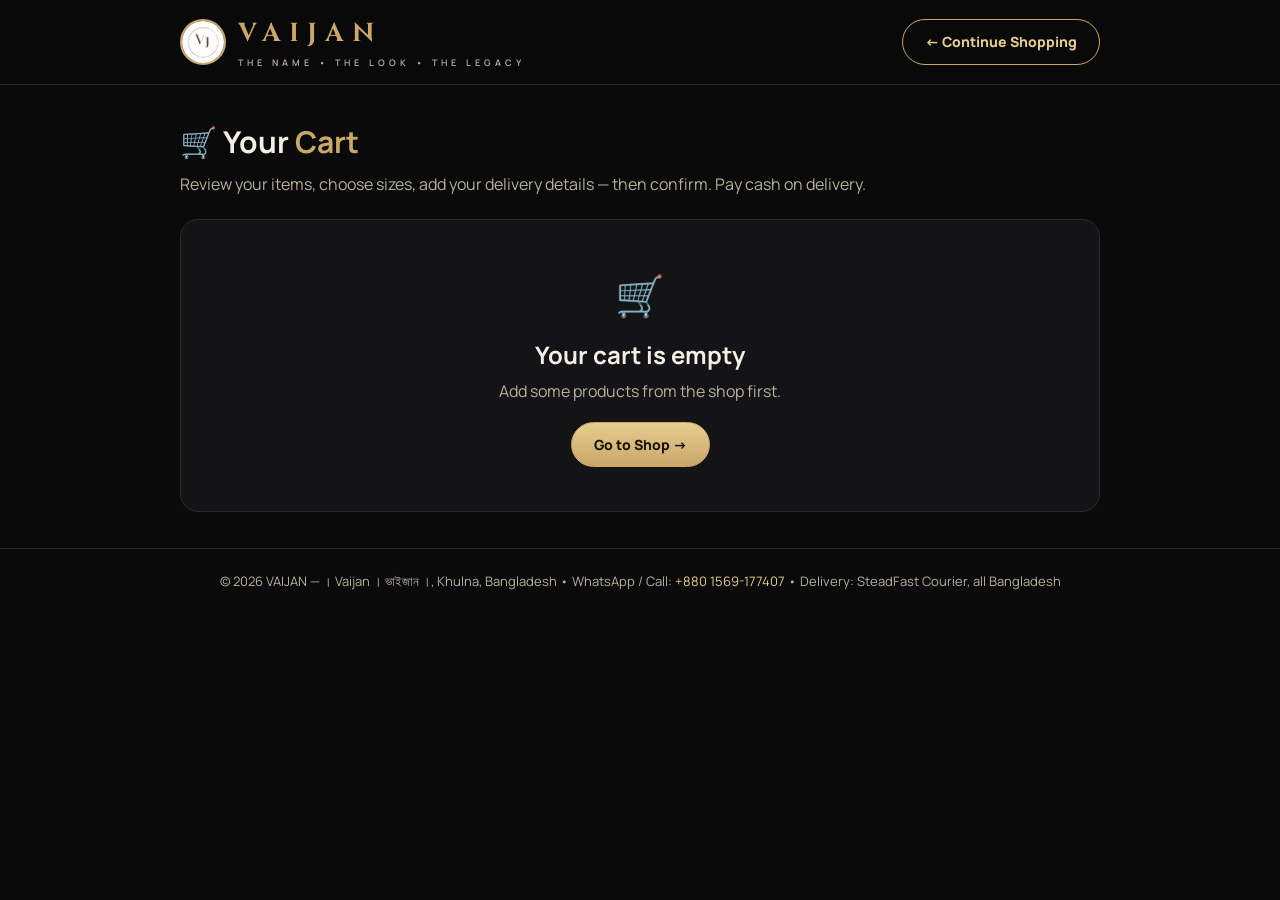
==== cart.html @ 361f8aa1 "Separate cart page + receipt copy to database" ====
<!DOCTYPE html>
<html lang="en">
<head>
<meta charset="UTF-8">
<meta name="viewport" content="width=device-width, initial-scale=1.0">
<title>Your Cart — VAIJAN | ভাইজান</title>
<link rel="icon" type="image/jpeg" href="images/logo.jpg">
<link rel="preconnect" href="https://fonts.googleapis.com">
<link href="https://fonts.googleapis.com/css2?family=Cinzel:wght@500;700&family=Manrope:wght@400;600;700;800&display=swap" rel="stylesheet">
<style>
  :root{
    --bg:#0a0a0b; --panel:#141416; --panel2:#1a1a1d; --gold:#c9a86a; --gold2:#e6cd8f;
    --text:#f4efe6; --muted:#b7b0a0; --line:#2a2a2e;
  }
  *{margin:0;padding:0;box-sizing:border-box}
  body{background:var(--bg);color:var(--text);font-family:'Manrope',system-ui,sans-serif;line-height:1.55}
  a{color:inherit;text-decoration:none}
  img{display:block;max-width:100%}
  .wrap{max-width:960px;margin:0 auto;padding:0 20px}
  header{position:sticky;top:0;z-index:50;background:rgba(10,10,11,.92);backdrop-filter:blur(8px);border-bottom:1px solid var(--line)}
  .nav{display:flex;align-items:center;justify-content:space-between;padding:14px 0;gap:16px}
  .brand{display:flex;align-items:center;gap:12px}
  .brand img{width:46px;height:46px;border-radius:50%;border:2px solid var(--gold);object-fit:cover;background:#fff}
  .logo{font-family:'Cinzel',serif;font-size:26px;font-weight:700;letter-spacing:8px;color:var(--gold)}
  .logo small{display:block;font-family:'Manrope',sans-serif;font-size:9px;letter-spacing:4px;color:var(--muted);font-weight:600;margin-top:2px}
  .btn{display:inline-block;padding:11px 22px;border-radius:999px;font-weight:800;font-size:14px;border:1px solid var(--gold);transition:.2s;background:transparent;color:var(--gold2);cursor:pointer;font-family:inherit}
  .btn-gold{background:linear-gradient(180deg,var(--gold2),var(--gold));color:#171204}
  .btn:hover{transform:translateY(-1px)}
  h1{font-size:30px;margin:34px 0 6px}
  h1 .gold{color:var(--gold)}
  .sub{color:var(--muted);margin-bottom:22px}
  .panel{background:var(--panel);border:1px solid var(--line);border-radius:18px;padding:22px;margin-bottom:22px}
  .crow{display:flex;align-items:center;gap:14px;flex-wrap:wrap;padding:14px 0;border-top:1px solid var(--line)}
  .crow:first-child{border-top:none;padding-top:2px}
  .crow .thumb{width:74px;height:74px;border-radius:12px;object-fit:cover;border:1px solid var(--line)}
  .crow .cinfo{flex:1 1 190px}
  .crow .cinfo b{display:block;font-size:15px}
  .crow .cinfo span{font-size:12.5px;color:var(--muted)}
  .crow select{background:var(--panel2);color:var(--text);border:1px solid #333;border-radius:8px;padding:6px 8px;font-family:inherit}
  .crow .cqty{display:flex;align-items:center;gap:9px}
  .crow .cqty button,.crow .crm{background:var(--panel2);color:var(--gold2);border:1px solid #3a3a3f;border-radius:8px;width:30px;height:30px;cursor:pointer;font-size:16px;line-height:1}
  .crow .cline{font-weight:800;min-width:70px;text-align:right}
  label{display:block;font-size:13px;font-weight:700;color:var(--muted);margin:0 0 6px}
  input,textarea,select.fsel{width:100%;background:var(--panel2);color:var(--text);border:1px solid #333;border-radius:10px;padding:11px 12px;font-family:inherit;font-size:15px}
  .fgrid{display:grid;grid-template-columns:1fr 1fr;gap:16px}
  .fgrid .full{grid-column:1/-1}
  @media(max-width:640px){.fgrid{grid-template-columns:1fr}}
  .trow{display:flex;justify-content:space-between;padding:7px 0;font-size:15px}
  .trow.grand{border-top:1px solid var(--line);margin-top:8px;padding-top:12px;font-size:18px;font-weight:800;color:var(--gold2)}
  .err{display:none;background:#2b1215;border:1px solid #7a2430;color:#f3b7be;border-radius:10px;padding:10px 14px;font-size:14px;margin-top:14px}
  .note{background:var(--panel2);border:1px solid var(--line);border-radius:12px;padding:12px 16px;font-size:13.5px;color:var(--muted);margin-bottom:22px}
  .empty{text-align:center;padding:44px 10px}
  .done{display:none;text-align:center}
  .done .tick{font-size:44px}
  .done img{margin:18px auto;border-radius:12px;max-width:min(440px,100%)}
  footer{border-top:1px solid var(--line);margin-top:36px;padding:22px 0 30px;color:var(--muted);font-size:13px;text-align:center}
</style>
</head>
<body>

<header>
  <div class="wrap">
    <div class="nav">
      <a class="brand" href="index.html">
        <img src="images/logo.jpg" alt="Vaijan logo">
        <span class="logo">VAIJAN<small>THE NAME • THE LOOK • THE LEGACY</small></span>
      </a>
      <a class="btn" href="index.html">← Continue Shopping</a>
    </div>
  </div>
</header>

<main class="wrap">
  <h1>🛒 Your <span class="gold">Cart</span></h1>
  <p class="sub">Review your items, choose sizes, add your delivery details — then confirm. Pay cash on delivery.</p>

  <div id="cartMain">
    <div class="panel">
      <div id="cartRows"></div>
      <div style="margin-top:14px;display:flex;gap:12px;flex-wrap:wrap">
        <button class="btn" id="clearBtn" type="button">Clear Cart</button>
        <a class="btn" href="index.html">+ Add More Products</a>
      </div>
    </div>

    <div class="panel">
      <div class="fgrid">
        <div>
          <label for="fArea">Delivery Area</label>
          <select id="fArea" class="fsel">
            <option value="khulna">Inside Khulna</option>
            <option value="dhaka">Dhaka City</option>
            <option value="other">Other District</option>
          </select>
        </div>
        <div>
          <label for="fName">Your Name *</label>
          <input id="fName" type="text" placeholder="e.g. Md. Rahim Uddin" autocomplete="name">
        </div>
        <div>
          <label for="fPhone">Mobile Number (WhatsApp) *</label>
          <input id="fPhone" type="tel" placeholder="01XXXXXXXXX" autocomplete="tel">
        </div>
        <div class="full">
          <label for="fAddr">Full Delivery Address *</label>
          <textarea id="fAddr" rows="2" placeholder="House / Road / Area / Thana / District"></textarea>
        </div>
        <div class="full">
          <label for="fNote">Note (optional)</label>
          <input id="fNote" type="text" placeholder="Anything we should know?">
        </div>
      </div>
      <div style="margin-top:18px">
        <div class="trow"><span>Product total</span><span id="tProduct">৳0</span></div>
        <div class="trow"><span>Delivery charge (SteadFast)</span><span id="tDelivery">—</span></div>
        <div class="trow grand"><span>Total — Cash on Delivery</span><span id="tGrand">৳0</span></div>
      </div>
      <div class="err" id="fErr"></div>
      <div style="margin-top:18px">
        <button class="btn btn-gold" id="fSubmit" type="button" style="font-size:16px;padding:14px 30px">✓ Confirm Order</button>
      </div>
    </div>

    <div class="note"><b style="color:var(--gold2)">Please note:</b> Check the product at the time of delivery in front of the delivery person. After you have checked and received it, returns or exchanges cannot be accepted — so please confirm your sizes carefully. Delivery: Bundle orders and any 2 acid wash tees get <b>FREE delivery</b>; otherwise Khulna ৳60 • Dhaka ৳115 • other districts ৳135 (+৳20 per extra item).</div>
  </div>

  <div class="panel empty" id="cartEmpty" style="display:none">
    <div style="font-size:40px">🛒</div>
    <h2 style="margin:10px 0 6px">Your cart is empty</h2>
    <p style="color:var(--muted);margin-bottom:18px">Add some products from the shop first.</p>
    <a class="btn btn-gold" href="index.html">Go to Shop →</a>
  </div>

  <div class="panel done" id="orderDone">
    <div class="tick">✅</div>
    <h2>Order Received!</h2>
    <p id="doneText" style="color:var(--muted)">Thank you! We will call to confirm your order shortly.</p>
    <img id="receiptImg" alt="Your Vaijan order receipt">
    <div>
      <a class="btn btn-gold" id="receiptDl" download="Vaijan_Receipt.png" href="#">📥 Save Receipt to Gallery</a>
      <a class="btn" href="index.html" style="margin-left:10px">Continue Shopping</a>
    </div>
    <p style="margin-top:12px;font-size:13px;color:var(--muted)">Tip: you can also long-press the receipt image to save it to your gallery.</p>
  </div>
</main>

<footer>
  <div class="wrap">© 2026 VAIJAN — । Vaijan । ভাইজান ।, Khulna, Bangladesh • WhatsApp / Call: <a href="https://wa.me/8801569177407" style="color:var(--gold2)">+880 1569-177407</a> • Delivery: SteadFast Courier, all Bangladesh</div>
</footer>

<script>
/* ==== Vaijan cart page — full cart + checkout; orders go to the same Google Sheet database ==== */
const ORDER_LOG_URL = 'https://script.google.com/macros/s/AKfycbzIH-h0Y_36mRN-ehYNSSN1IVvCawk4HRx8_L2unYIQTRc6N2V_AlXbqm4UAfjuY2GUUg/exec';
const logoImg = new Image(); logoImg.src = 'images/logo.jpg';
const PRICES = { A:750, B:750, BUNDLE:1300, AW1:450, AW2:450, AW3:450, AW4:450, AW5:450, AW7:450 };
const PNAMES = { A:'Design A — Kalima Calligraphy Hoodie', B:'Design B — Only Trust Allah Hoodie', BUNDLE:'Winter Bundle — Design A + Design B',
  AW1:'Acid Wash Tee — One Piece / Jolly Roger', AW2:'Acid Wash Tee — LIVE YOUR LIFE Forest', AW3:'Acid Wash Tee — Kakashi',
  AW4:'Acid Wash Tee — Spider-Man', AW5:'Acid Wash Tee — Zulfiqar Sword',
  AW7:'Acid Wash Tee — ALPHA INSTINCT Tiger' };
const PIMG = { A:'images/hoodie-a.jpg', B:'images/hoodie-b.jpg', BUNDLE:'images/winter-poster.png',
  AW1:'images/acid-1.jpg', AW2:'images/acid-2.jpg', AW3:'images/acid-3.jpg', AW4:'images/acid-4.jpg', AW5:'images/acid-5.jpg', AW7:'images/acid-7.jpg' };
const AREAS  = { khulna:'Inside Khulna', dhaka:'Dhaka City', other:'Other District' };
const $ = id => document.getElementById(id);
function fmt(n){ return '৳' + n.toLocaleString('en-IN'); }

let cart = [];
try { cart = JSON.parse(localStorage.getItem('vaijan_cart') || '[]'); } catch(e){ cart = []; }
cart = cart.filter(it => PRICES[it.p]);
function saveCart(){ try { localStorage.setItem('vaijan_cart', JSON.stringify(cart)); } catch(e){} }
function sizeOpts(sel){ return ['M','L','XL','XXL'].map(s => '<option' + (s === sel ? ' selected' : '') + '>' + s + '</option>').join(''); }
function totals(){
  let ptotal = 0, totalQty = 0, awQty = 0, hasBundle = false;
  cart.forEach(it => { ptotal += PRICES[it.p] * it.qty; totalQty += it.qty; if(it.p.indexOf('AW') === 0) awQty += it.qty; if(it.p === 'BUNDLE') hasBundle = true; });
  return { ptotal, totalQty, awQty, hasBundle };
}
function delivery(area){
  const t = totals();
  if(t.hasBundle || t.awQty >= 2) return 0; /* bundle orders + any 2 acid wash tees: FREE delivery */
  const base = area === 'khulna' ? 60 : area === 'dhaka' ? 115 : 135;
  return base + 20 * (t.totalQty - 1);
}
function render(){
  const empty = !cart.length;
  $('cartMain').style.display = empty ? 'none' : '';
  $('cartEmpty').style.display = empty ? 'block' : 'none';
  if(empty) return;
  $('cartRows').innerHTML = cart.map((it, i) => {
    const sizeCtl = it.p === 'BUNDLE'
      ? '<label style="font-size:12px;color:var(--muted)">Size A <select data-ci="' + i + '" data-cf="s1">' + sizeOpts(it.s1) + '</select></label> <label style="font-size:12px;color:var(--muted)">Size B <select data-ci="' + i + '" data-cf="s2">' + sizeOpts(it.s2) + '</select></label>'
      : '<label style="font-size:12px;color:var(--muted)">Size <select data-ci="' + i + '" data-cf="s1">' + sizeOpts(it.s1) + '</select></label>';
    return '<div class="crow"><img class="thumb" src="' + PIMG[it.p] + '" alt="">'
      + '<div class="cinfo"><b>' + PNAMES[it.p] + '</b><span>' + fmt(PRICES[it.p]) + ' each</span></div>'
      + '<div>' + sizeCtl + '</div>'
      + '<div class="cqty"><button type="button" data-ci="' + i + '" data-cq="-1">−</button><span>' + it.qty + '</span><button type="button" data-ci="' + i + '" data-cq="1">+</button></div>'
      + '<div class="cline">' + fmt(PRICES[it.p] * it.qty) + '</div>'
      + '<button type="button" class="crm" data-ci="' + i + '" data-crm="1" title="Remove">✕</button></div>';
  }).join('');
  $('cartRows').querySelectorAll('select[data-ci]').forEach(sel => sel.addEventListener('change', () => { cart[+sel.dataset.ci][sel.dataset.cf] = sel.value; saveCart(); }));
  $('cartRows').querySelectorAll('button[data-cq]').forEach(b => b.addEventListener('click', () => { const it = cart[+b.dataset.ci]; it.qty = Math.min(5, Math.max(1, it.qty + (+b.dataset.cq))); saveCart(); render(); }));
  $('cartRows').querySelectorAll('button[data-crm]').forEach(b => b.addEventListener('click', () => { cart.splice(+b.dataset.ci, 1); saveCart(); render(); }));
  updTotals();
}
function updTotals(){
  const t = totals();
  const del = delivery($('fArea').value);
  $('tProduct').textContent = fmt(t.ptotal);
  $('tDelivery').textContent = del === 0 ? 'FREE' : fmt(del);
  $('tGrand').textContent = fmt(t.ptotal + del);
}
$('fArea').addEventListener('change', updTotals);
$('clearBtn').addEventListener('click', () => { cart = []; saveCart(); render(); });
render();

$('fSubmit').addEventListener('click', () => {
  const name = $('fName').value.trim();
  const phone = $('fPhone').value.replace(/[\s-]/g, '');
  const addr = $('fAddr').value.trim();
  const note = $('fNote').value.trim();
  const err = $('fErr');
  if(!cart.length){ err.textContent = 'Your cart is empty.'; err.style.display = 'block'; return; }
  if(!name || !phone || addr.length < 8){ err.textContent = 'Please fill in your name, mobile number and full address.'; err.style.display = 'block'; return; }
  if(!/^01[3-9]\d{8}$/.test(phone)){ err.textContent = 'Please give a valid mobile number (starts with 01, 11 digits).'; err.style.display = 'block'; return; }
  err.style.display = 'none';
  const t = totals();
  const area = $('fArea').value;
  const del = delivery(area);
  const oid = 'VJ' + Date.now().toString(36).toUpperCase();
  const prodText = cart.map(it => PNAMES[it.p] + ' (' + (it.p === 'BUNDLE' ? 'A:' + it.s1 + ' / B:' + it.s2 : it.s1) + ') ×' + it.qty).join('; ');
  const o = {
    id: oid, time: new Date().toLocaleString('en-GB'), name, phone, addr,
    area: AREAS[area], product: prodText, size: '—', qty: t.totalQty,
    productTotal: t.ptotal,
    delivery: del === 0 ? 'FREE' : del,
    grandTotal: t.ptotal + del,
    note
  };
  /* receipt first, so a copy can be saved into the orders database too */
  const receiptUrl = drawReceipt(o);
  try { const all = JSON.parse(localStorage.getItem('vaijan_orders') || '[]'); all.push(o); localStorage.setItem('vaijan_orders', JSON.stringify(all)); } catch(e){}
  if(ORDER_LOG_URL){
    const payload = Object.assign({}, o, { receipt: receiptUrl });
    fetch(ORDER_LOG_URL, { method:'POST', mode:'no-cors', headers:{'Content-Type':'text/plain'}, body: JSON.stringify(payload) }).catch(()=>{});
  }
  cart = []; saveCart();
  $('receiptImg').src = receiptUrl;
  const dl = $('receiptDl'); dl.href = receiptUrl; dl.setAttribute('download', 'Vaijan_Receipt_' + oid + '.png');
  $('doneText').textContent = 'Order ID: ' + oid + ' — Thank you, ' + name.split(' ')[0] + '! Your order is confirmed in our order book. We will call ' + phone + ' shortly — no need to message anywhere. Save your receipt below.';
  $('cartMain').style.display = 'none';
  $('cartEmpty').style.display = 'none';
  $('orderDone').style.display = 'block';
  $('orderDone').scrollIntoView({ behavior:'smooth', block:'center' });
});

/* ==== Receipt image — black & gold Vaijan style (same as main shop) ==== */
function wrapC(x, text, maxW){
  const words = String(text).split(' '); const lines = []; let line = '';
  for(const w of words){ const t = line ? line + ' ' + w : w; if(x.measureText(t).width > maxW && line){ lines.push(line); line = w; } else line = t; }
  if(line) lines.push(line); return lines.length ? lines : [''];
}
function drawReceipt(o){
  const W = 880, M = 54; const c = document.createElement('canvas');
  const x = c.getContext('2d');
  x.font = "500 25px Manrope, sans-serif";
  const addrLines = wrapC(x, o.addr, W - 2 * M - 130);
  const prodLines = wrapC(x, o.product, W - 2 * M - 130);
  const H = 806 + addrLines.length * 34 + (prodLines.length - 1) * 34 + (o.note ? 40 : 0);
  c.width = W; c.height = H;
  x.fillStyle = '#0a0a0b'; x.fillRect(0, 0, W, H);
  x.strokeStyle = '#c9a86a'; x.lineWidth = 3; x.strokeRect(10, 10, W - 20, H - 20);
  x.textAlign = 'center';
  if(logoImg.complete && logoImg.naturalWidth){
    x.save();
    x.beginPath(); x.arc(W / 2, 92, 54, 0, 7); x.clip();
    x.fillStyle = '#ffffff'; x.fillRect(W / 2 - 54, 38, 108, 108);
    x.drawImage(logoImg, W / 2 - 54, 38, 108, 108);
    x.restore();
    x.strokeStyle = '#c9a86a'; x.lineWidth = 3;
    x.beginPath(); x.arc(W / 2, 92, 54, 0, 7); x.stroke();
  }
  x.fillStyle = '#c9a86a'; x.font = "700 54px Cinzel, serif";
  x.fillText('V A I J A N', W / 2, 200);
  x.fillStyle = '#b7b0a0'; x.font = "600 17px Manrope, sans-serif";
  x.fillText('T H E   N A M E  •  T H E   L O O K  •  T H E   L E G A C Y', W / 2, 234);
  x.fillStyle = '#f4efe6'; x.font = "800 27px Manrope, sans-serif";
  x.fillText('ORDER RECEIPT', W / 2, 278);
  x.fillStyle = '#c9a86a'; x.fillRect(M, 298, W - 2 * M, 2);
  x.textAlign = 'left';
  let y = 346;
  const row = (k, v, bold) => {
    x.fillStyle = '#b7b0a0'; x.font = "600 22px Manrope, sans-serif"; x.fillText(k, M, y);
    x.fillStyle = '#f4efe6'; x.font = (bold ? "800" : "600") + " 24px Manrope, sans-serif"; x.fillText(v, M + 170, y);
    y += 40;
  };
  row('Order ID', o.id, true);
  row('Date', o.time);
  row('Name', o.name);
  row('Mobile', o.phone);
  x.fillStyle = '#b7b0a0'; x.font = "600 22px Manrope, sans-serif"; x.fillText('Address', M, y);
  x.fillStyle = '#f4efe6'; x.font = "600 23px Manrope, sans-serif";
  addrLines.forEach(ln => { x.fillText(ln, M + 170, y); y += 34; });
  y += 8;
  row('Area', o.area);
  x.fillStyle = '#b7b0a0'; x.font = "600 22px Manrope, sans-serif"; x.fillText('Product', M, y);
  x.fillStyle = '#f4efe6'; x.font = "600 23px Manrope, sans-serif";
  prodLines.forEach(ln => { x.fillText(ln, M + 170, y); y += 34; });
  y += 8;
  row('Size / Qty', o.size + '  ×  ' + o.qty);
  if(o.note){ row('Note', o.note.length > 30 ? o.note.slice(0, 30) + '…' : o.note); }
  y += 4;
  x.fillStyle = '#c9a86a'; x.fillRect(M, y, W - 2 * M, 2); y += 44;
  const trow = (k, v) => {
    x.fillStyle = '#b7b0a0'; x.font = "600 23px Manrope, sans-serif"; x.fillText(k, M, y);
    x.fillStyle = '#f4efe6'; x.font = "700 24px Manrope, sans-serif"; x.textAlign = 'right'; x.fillText(v, W - M, y); x.textAlign = 'left'; y += 38;
  };
  trow('Product total', fmt(o.productTotal));
  trow('Delivery', typeof o.delivery === 'string' ? o.delivery : fmt(o.delivery));
  x.fillStyle = '#c9a86a'; x.font = "800 29px Manrope, sans-serif";
  x.fillText('TOTAL (COD)', M, y);
  x.textAlign = 'right'; x.fillText(typeof o.grandTotal === 'number' ? fmt(o.grandTotal) : String(o.grandTotal), W - M, y); x.textAlign = 'left';
  y += 54;
  x.textAlign = 'center';
  x.fillStyle = '#b7b0a0'; x.font = "600 19px Manrope, sans-serif";
  x.fillText('Please check the product in front of the delivery rider.', W / 2, y); y += 30;
  x.fillStyle = '#e6cd8f';
  x.fillText('Thank you for shopping with VAIJAN — WhatsApp 01569-177407', W / 2, y);
  x.textAlign = 'left';
  return c.toDataURL('image/png');
}
</script>
</body>
</html>
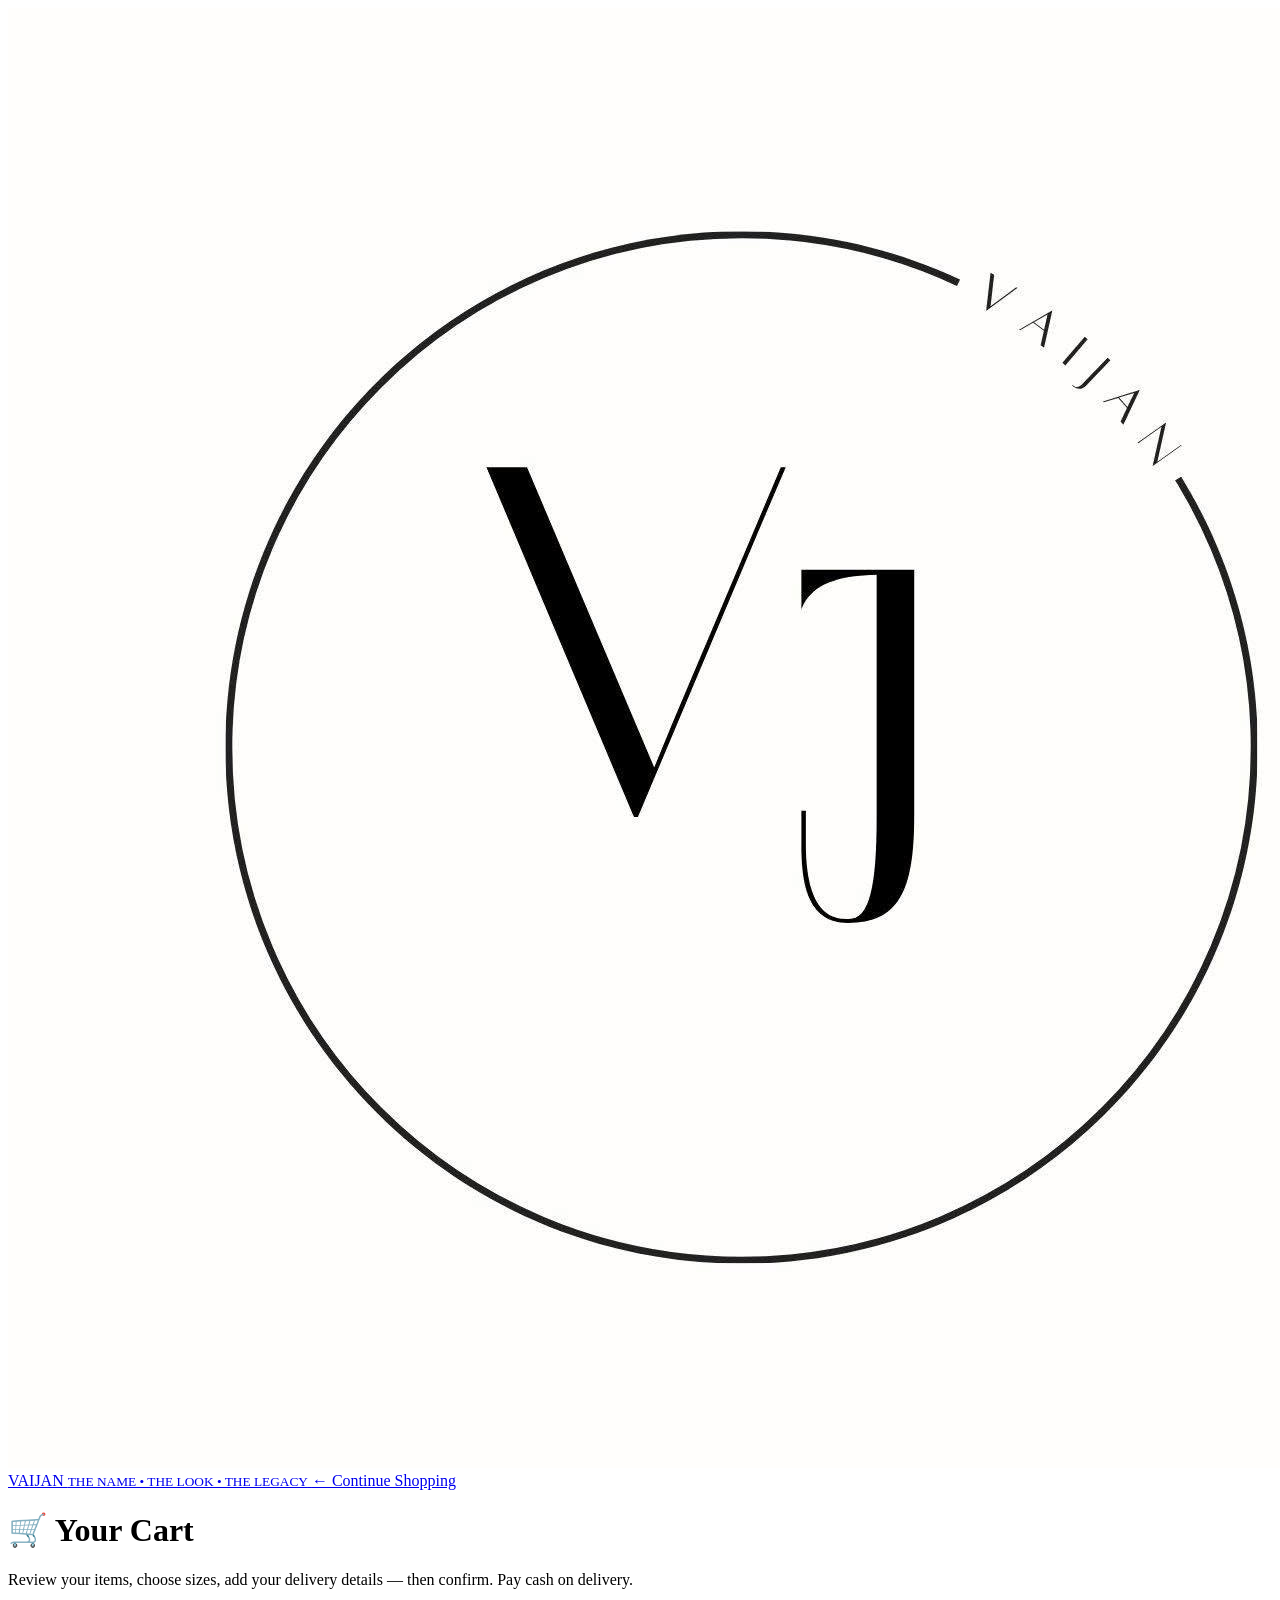
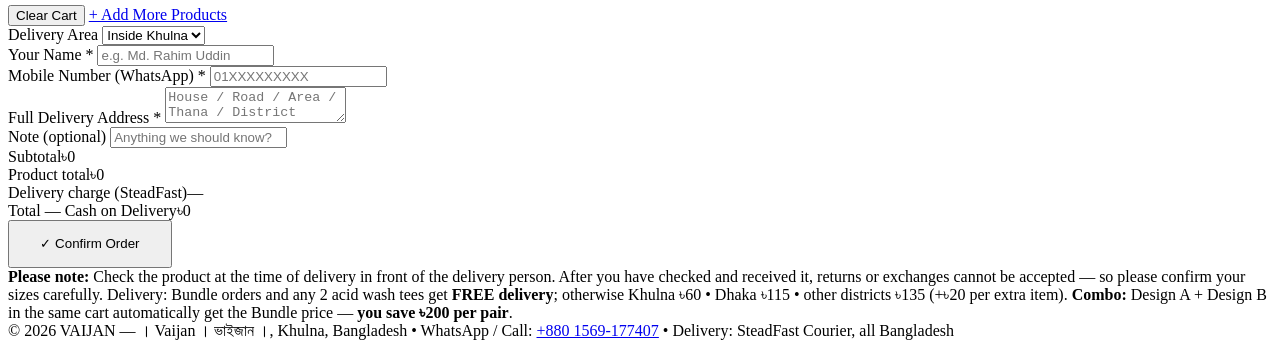
==== commit e84375be: "Rebuild v2: Tailwind + SCSS + GSAP, fully responsive" ====
--- a/cart.html
+++ b/cart.html
@@ -4,328 +4,112 @@
 <meta charset="UTF-8">
 <meta name="viewport" content="width=device-width, initial-scale=1.0">
 <title>Your Cart — VAIJAN | ভাইজান</title>
+<meta name="description" content="Review your Vaijan cart, choose sizes and checkout — Cash on Delivery all over Bangladesh.">
 <link rel="icon" type="image/jpeg" href="images/logo.jpg">
 <link rel="preconnect" href="https://fonts.googleapis.com">
+<link rel="preconnect" href="https://fonts.gstatic.com" crossorigin>
 <link href="https://fonts.googleapis.com/css2?family=Cinzel:wght@500;700&family=Manrope:wght@400;600;700;800&display=swap" rel="stylesheet">
-<style>
-  :root{
-    --bg:#0a0a0b; --panel:#141416; --panel2:#1a1a1d; --gold:#c9a86a; --gold2:#e6cd8f;
-    --text:#f4efe6; --muted:#b7b0a0; --line:#2a2a2e;
-  }
-  *{margin:0;padding:0;box-sizing:border-box}
-  body{background:var(--bg);color:var(--text);font-family:'Manrope',system-ui,sans-serif;line-height:1.55}
-  a{color:inherit;text-decoration:none}
-  img{display:block;max-width:100%}
-  .wrap{max-width:960px;margin:0 auto;padding:0 20px}
-  header{position:sticky;top:0;z-index:50;background:rgba(10,10,11,.92);backdrop-filter:blur(8px);border-bottom:1px solid var(--line)}
-  .nav{display:flex;align-items:center;justify-content:space-between;padding:14px 0;gap:16px}
-  .brand{display:flex;align-items:center;gap:12px}
-  .brand img{width:46px;height:46px;border-radius:50%;border:2px solid var(--gold);object-fit:cover;background:#fff}
-  .logo{font-family:'Cinzel',serif;font-size:26px;font-weight:700;letter-spacing:8px;color:var(--gold)}
-  .logo small{display:block;font-family:'Manrope',sans-serif;font-size:9px;letter-spacing:4px;color:var(--muted);font-weight:600;margin-top:2px}
-  .btn{display:inline-block;padding:11px 22px;border-radius:999px;font-weight:800;font-size:14px;border:1px solid var(--gold);transition:.2s;background:transparent;color:var(--gold2);cursor:pointer;font-family:inherit}
-  .btn-gold{background:linear-gradient(180deg,var(--gold2),var(--gold));color:#171204}
-  .btn:hover{transform:translateY(-1px)}
-  h1{font-size:30px;margin:34px 0 6px}
-  h1 .gold{color:var(--gold)}
-  .sub{color:var(--muted);margin-bottom:22px}
-  .panel{background:var(--panel);border:1px solid var(--line);border-radius:18px;padding:22px;margin-bottom:22px}
-  .crow{display:flex;align-items:center;gap:14px;flex-wrap:wrap;padding:14px 0;border-top:1px solid var(--line)}
-  .crow:first-child{border-top:none;padding-top:2px}
-  .crow .thumb{width:74px;height:74px;border-radius:12px;object-fit:cover;border:1px solid var(--line)}
-  .crow .cinfo{flex:1 1 190px}
-  .crow .cinfo b{display:block;font-size:15px}
-  .crow .cinfo span{font-size:12.5px;color:var(--muted)}
-  .crow select{background:var(--panel2);color:var(--text);border:1px solid #333;border-radius:8px;padding:6px 8px;font-family:inherit}
-  .crow .cqty{display:flex;align-items:center;gap:9px}
-  .crow .cqty button,.crow .crm{background:var(--panel2);color:var(--gold2);border:1px solid #3a3a3f;border-radius:8px;width:30px;height:30px;cursor:pointer;font-size:16px;line-height:1}
-  .crow .cline{font-weight:800;min-width:70px;text-align:right}
-  label{display:block;font-size:13px;font-weight:700;color:var(--muted);margin:0 0 6px}
-  input,textarea,select.fsel{width:100%;background:var(--panel2);color:var(--text);border:1px solid #333;border-radius:10px;padding:11px 12px;font-family:inherit;font-size:15px}
-  .fgrid{display:grid;grid-template-columns:1fr 1fr;gap:16px}
-  .fgrid .full{grid-column:1/-1}
-  @media(max-width:640px){.fgrid{grid-template-columns:1fr}}
-  .trow{display:flex;justify-content:space-between;padding:7px 0;font-size:15px}
-  .trow.grand{border-top:1px solid var(--line);margin-top:8px;padding-top:12px;font-size:18px;font-weight:800;color:var(--gold2)}
-  .err{display:none;background:#2b1215;border:1px solid #7a2430;color:#f3b7be;border-radius:10px;padding:10px 14px;font-size:14px;margin-top:14px}
-  .note{background:var(--panel2);border:1px solid var(--line);border-radius:12px;padding:12px 16px;font-size:13.5px;color:var(--muted);margin-bottom:22px}
-  .empty{text-align:center;padding:44px 10px}
-  .done{display:none;text-align:center}
-  .done .tick{font-size:44px}
-  .done img{margin:18px auto;border-radius:12px;max-width:min(440px,100%)}
-  footer{border-top:1px solid var(--line);margin-top:36px;padding:22px 0 30px;color:var(--muted);font-size:13px;text-align:center}
-</style>
+<link rel="stylesheet" href="assets/css/tailwind.css">
+<link rel="stylesheet" href="assets/css/custom.css">
 </head>
-<body>
+<body class="bg-ink font-sans text-cream antialiased">
 
-<header>
-  <div class="wrap">
-    <div class="nav">
-      <a class="brand" href="index.html">
-        <img src="images/logo.jpg" alt="Vaijan logo">
-        <span class="logo">VAIJAN<small>THE NAME • THE LOOK • THE LEGACY</small></span>
-      </a>
-      <a class="btn" href="index.html">← Continue Shopping</a>
-    </div>
+<header class="sticky top-0 z-50 border-b border-line bg-ink/90 backdrop-blur-md">
+  <div class="mx-auto flex max-w-4xl items-center justify-between gap-4 px-5 py-3.5">
+    <a href="index.html" class="flex items-center gap-3">
+      <img src="images/logo.jpg" alt="Vaijan logo" class="h-11 w-11 rounded-full border-2 border-gold bg-white object-cover">
+      <span class="font-display text-[24px] font-bold leading-none tracking-[0.35em] text-gold">VAIJAN
+        <small class="mt-1 block font-sans text-[9px] font-semibold tracking-[0.3em] text-muted">THE NAME • THE LOOK • THE LEGACY</small>
+      </span>
+    </a>
+    <a href="index.html" class="btn-ghost-x">← Continue Shopping</a>
   </div>
 </header>
 
-<main class="wrap">
-  <h1>🛒 Your <span class="gold">Cart</span></h1>
-  <p class="sub">Review your items, choose sizes, add your delivery details — then confirm. Pay cash on delivery.</p>
+<main class="mx-auto max-w-4xl px-5 pb-16">
+  <h1 class="mt-9 text-3xl font-extrabold sm:text-4xl">🛒 Your <span class="text-gold">Cart</span></h1>
+  <p class="mt-2 text-muted">Review your items, choose sizes, add your delivery details — then confirm. Pay cash on delivery.</p>
 
   <div id="cartMain">
-    <div class="panel">
+    <div class="mt-7 rounded-3xl border border-line bg-panel p-5 sm:p-7">
       <div id="cartRows"></div>
-      <div style="margin-top:14px;display:flex;gap:12px;flex-wrap:wrap">
-        <button class="btn" id="clearBtn" type="button">Clear Cart</button>
-        <a class="btn" href="index.html">+ Add More Products</a>
+      <div class="mt-4 flex flex-wrap gap-3">
+        <button class="btn-ghost-x" id="clearBtn" type="button">Clear Cart</button>
+        <a class="btn-ghost-x" href="index.html">+ Add More Products</a>
       </div>
     </div>
 
-    <div class="panel">
-      <div class="fgrid">
+    <div class="mt-6 rounded-3xl border border-line bg-panel p-5 sm:p-7">
+      <div class="grid gap-4 sm:grid-cols-2">
         <div>
-          <label for="fArea">Delivery Area</label>
-          <select id="fArea" class="fsel">
+          <label class="flabel-x" for="fArea">Delivery Area</label>
+          <select id="fArea" class="field-x">
             <option value="khulna">Inside Khulna</option>
             <option value="dhaka">Dhaka City</option>
             <option value="other">Other District</option>
           </select>
         </div>
         <div>
-          <label for="fName">Your Name *</label>
-          <input id="fName" type="text" placeholder="e.g. Md. Rahim Uddin" autocomplete="name">
+          <label class="flabel-x" for="fName">Your Name *</label>
+          <input id="fName" class="field-x" type="text" placeholder="e.g. Md. Rahim Uddin" autocomplete="name">
         </div>
         <div>
-          <label for="fPhone">Mobile Number (WhatsApp) *</label>
-          <input id="fPhone" type="tel" placeholder="01XXXXXXXXX" autocomplete="tel">
+          <label class="flabel-x" for="fPhone">Mobile Number (WhatsApp) *</label>
+          <input id="fPhone" class="field-x" type="tel" placeholder="01XXXXXXXXX" autocomplete="tel">
         </div>
-        <div class="full">
-          <label for="fAddr">Full Delivery Address *</label>
-          <textarea id="fAddr" rows="2" placeholder="House / Road / Area / Thana / District"></textarea>
+        <div class="sm:col-span-2">
+          <label class="flabel-x" for="fAddr">Full Delivery Address *</label>
+          <textarea id="fAddr" class="field-x" rows="2" placeholder="House / Road / Area / Thana / District"></textarea>
         </div>
-        <div class="full">
-          <label for="fNote">Note (optional)</label>
-          <input id="fNote" type="text" placeholder="Anything we should know?">
+        <div class="sm:col-span-2">
+          <label class="flabel-x" for="fNote">Note (optional)</label>
+          <input id="fNote" class="field-x" type="text" placeholder="Anything we should know?">
         </div>
       </div>
-      <div style="margin-top:18px">
-        <div class="trow"><span>Product total</span><span id="tProduct">৳0</span></div>
-        <div class="trow"><span>Delivery charge (SteadFast)</span><span id="tDelivery">—</span></div>
-        <div class="trow grand"><span>Total — Cash on Delivery</span><span id="tGrand">৳0</span></div>
+      <div class="mt-6">
+        <div class="flex justify-between py-1"><span>Subtotal</span><span id="tSub">৳0</span></div>
+        <div class="flex justify-between py-1 text-goldlt" id="discRow" style="display:none"><span>🎁 Bundle combo discount (Design A + B)</span><span id="tDisc">−৳0</span></div>
+        <div class="flex justify-between py-1"><span>Product total</span><span id="tProduct">৳0</span></div>
+        <div class="flex justify-between py-1"><span>Delivery charge (SteadFast)</span><span id="tDelivery">—</span></div>
+        <div class="mt-2 flex justify-between border-t border-line pt-3 text-lg font-extrabold text-goldlt"><span>Total — Cash on Delivery</span><span id="tGrand">৳0</span></div>
       </div>
-      <div class="err" id="fErr"></div>
-      <div style="margin-top:18px">
-        <button class="btn btn-gold" id="fSubmit" type="button" style="font-size:16px;padding:14px 30px">✓ Confirm Order</button>
+      <div class="err-x" id="fErr"></div>
+      <div class="mt-5">
+        <button class="btn-gold-x text-base" id="fSubmit" type="button" style="padding:0.9rem 1.9rem">✓ Confirm Order</button>
       </div>
     </div>
 
-    <div class="note"><b style="color:var(--gold2)">Please note:</b> Check the product at the time of delivery in front of the delivery person. After you have checked and received it, returns or exchanges cannot be accepted — so please confirm your sizes carefully. Delivery: Bundle orders and any 2 acid wash tees get <b>FREE delivery</b>; otherwise Khulna ৳60 • Dhaka ৳115 • other districts ৳135 (+৳20 per extra item).</div>
+    <div class="mt-6 rounded-xl border border-line bg-panel2 p-4 text-sm text-muted"><b class="text-goldlt">Please note:</b> Check the product at the time of delivery in front of the delivery person. After you have checked and received it, returns or exchanges cannot be accepted — so please confirm your sizes carefully. Delivery: Bundle orders and any 2 acid wash tees get <b>FREE delivery</b>; otherwise Khulna ৳60 • Dhaka ৳115 • other districts ৳135 (+৳20 per extra item). <b class="text-goldlt">Combo:</b> Design A + Design B in the same cart automatically get the Bundle price — <b>you save ৳200 per pair</b>.</div>
   </div>
 
-  <div class="panel empty" id="cartEmpty" style="display:none">
-    <div style="font-size:40px">🛒</div>
-    <h2 style="margin:10px 0 6px">Your cart is empty</h2>
-    <p style="color:var(--muted);margin-bottom:18px">Add some products from the shop first.</p>
-    <a class="btn btn-gold" href="index.html">Go to Shop →</a>
+  <div class="mt-7 rounded-3xl border border-line bg-panel p-10 text-center" id="cartEmpty" style="display:none">
+    <div class="text-5xl">🛒</div>
+    <h2 class="mt-3 text-2xl font-extrabold">Your cart is empty</h2>
+    <p class="mt-2 text-muted">Add some products from the shop first.</p>
+    <a class="btn-gold-x mt-5" href="index.html">Go to Shop →</a>
   </div>
 
-  <div class="panel done" id="orderDone">
-    <div class="tick">✅</div>
-    <h2>Order Received!</h2>
-    <p id="doneText" style="color:var(--muted)">Thank you! We will call to confirm your order shortly.</p>
-    <img id="receiptImg" alt="Your Vaijan order receipt">
-    <div>
-      <a class="btn btn-gold" id="receiptDl" download="Vaijan_Receipt.png" href="#">📥 Save Receipt to Gallery</a>
-      <a class="btn" href="index.html" style="margin-left:10px">Continue Shopping</a>
+  <div class="mt-7 rounded-3xl border border-line bg-panel p-7 text-center" id="orderDone" style="display:none">
+    <div class="text-5xl">✅</div>
+    <h2 class="mt-3 text-2xl font-extrabold">Order Received!</h2>
+    <p id="doneText" class="mx-auto mt-2 max-w-xl text-muted">Thank you! We will call to confirm your order shortly.</p>
+    <img id="receiptImg" alt="Your Vaijan order receipt" class="mx-auto mt-5 w-full max-w-[440px] rounded-xl">
+    <div class="mt-5 flex flex-wrap justify-center gap-3">
+      <a class="btn-gold-x" id="receiptDl" download="Vaijan_Receipt.png" href="#">📥 Save Receipt to Gallery</a>
+      <a class="btn-ghost-x" href="index.html">Continue Shopping</a>
     </div>
-    <p style="margin-top:12px;font-size:13px;color:var(--muted)">Tip: you can also long-press the receipt image to save it to your gallery.</p>
+    <p class="mt-3 text-[13px] text-muted">Tip: you can also long-press the receipt image to save it to your gallery.</p>
   </div>
 </main>
 
-<footer>
-  <div class="wrap">© 2026 VAIJAN — । Vaijan । ভাইজান ।, Khulna, Bangladesh • WhatsApp / Call: <a href="https://wa.me/8801569177407" style="color:var(--gold2)">+880 1569-177407</a> • Delivery: SteadFast Courier, all Bangladesh</div>
+<footer class="border-t border-line py-6 text-center text-[13px] text-muted">
+  <div class="mx-auto max-w-4xl px-5">© 2026 VAIJAN — । Vaijan । ভাইজান ।, Khulna, Bangladesh • WhatsApp / Call: <a href="https://wa.me/8801569177407" class="text-goldlt">+880 1569-177407</a> • Delivery: SteadFast Courier, all Bangladesh</div>
 </footer>
 
-<script>
-/* ==== Vaijan cart page — full cart + checkout; orders go to the same Google Sheet database ==== */
-const ORDER_LOG_URL = 'https://script.google.com/macros/s/AKfycbzIH-h0Y_36mRN-ehYNSSN1IVvCawk4HRx8_L2unYIQTRc6N2V_AlXbqm4UAfjuY2GUUg/exec';
-const logoImg = new Image(); logoImg.src = 'images/logo.jpg';
-const PRICES = { A:750, B:750, BUNDLE:1300, AW1:450, AW2:450, AW3:450, AW4:450, AW5:450, AW7:450 };
-const PNAMES = { A:'Design A — Kalima Calligraphy Hoodie', B:'Design B — Only Trust Allah Hoodie', BUNDLE:'Winter Bundle — Design A + Design B',
-  AW1:'Acid Wash Tee — One Piece / Jolly Roger', AW2:'Acid Wash Tee — LIVE YOUR LIFE Forest', AW3:'Acid Wash Tee — Kakashi',
-  AW4:'Acid Wash Tee — Spider-Man', AW5:'Acid Wash Tee — Zulfiqar Sword',
-  AW7:'Acid Wash Tee — ALPHA INSTINCT Tiger' };
-const PIMG = { A:'images/hoodie-a.jpg', B:'images/hoodie-b.jpg', BUNDLE:'images/winter-poster.png',
-  AW1:'images/acid-1.jpg', AW2:'images/acid-2.jpg', AW3:'images/acid-3.jpg', AW4:'images/acid-4.jpg', AW5:'images/acid-5.jpg', AW7:'images/acid-7.jpg' };
-const AREAS  = { khulna:'Inside Khulna', dhaka:'Dhaka City', other:'Other District' };
-const $ = id => document.getElementById(id);
-function fmt(n){ return '৳' + n.toLocaleString('en-IN'); }
-
-let cart = [];
-try { cart = JSON.parse(localStorage.getItem('vaijan_cart') || '[]'); } catch(e){ cart = []; }
-cart = cart.filter(it => PRICES[it.p]);
-function saveCart(){ try { localStorage.setItem('vaijan_cart', JSON.stringify(cart)); } catch(e){} }
-function sizeOpts(sel){ return ['M','L','XL','XXL'].map(s => '<option' + (s === sel ? ' selected' : '') + '>' + s + '</option>').join(''); }
-function totals(){
-  let ptotal = 0, totalQty = 0, awQty = 0, hasBundle = false;
-  cart.forEach(it => { ptotal += PRICES[it.p] * it.qty; totalQty += it.qty; if(it.p.indexOf('AW') === 0) awQty += it.qty; if(it.p === 'BUNDLE') hasBundle = true; });
-  return { ptotal, totalQty, awQty, hasBundle };
-}
-function delivery(area){
-  const t = totals();
-  if(t.hasBundle || t.awQty >= 2) return 0; /* bundle orders + any 2 acid wash tees: FREE delivery */
-  const base = area === 'khulna' ? 60 : area === 'dhaka' ? 115 : 135;
-  return base + 20 * (t.totalQty - 1);
-}
-function render(){
-  const empty = !cart.length;
-  $('cartMain').style.display = empty ? 'none' : '';
-  $('cartEmpty').style.display = empty ? 'block' : 'none';
-  if(empty) return;
-  $('cartRows').innerHTML = cart.map((it, i) => {
-    const sizeCtl = it.p === 'BUNDLE'
-      ? '<label style="font-size:12px;color:var(--muted)">Size A <select data-ci="' + i + '" data-cf="s1">' + sizeOpts(it.s1) + '</select></label> <label style="font-size:12px;color:var(--muted)">Size B <select data-ci="' + i + '" data-cf="s2">' + sizeOpts(it.s2) + '</select></label>'
-      : '<label style="font-size:12px;color:var(--muted)">Size <select data-ci="' + i + '" data-cf="s1">' + sizeOpts(it.s1) + '</select></label>';
-    return '<div class="crow"><img class="thumb" src="' + PIMG[it.p] + '" alt="">'
-      + '<div class="cinfo"><b>' + PNAMES[it.p] + '</b><span>' + fmt(PRICES[it.p]) + ' each</span></div>'
-      + '<div>' + sizeCtl + '</div>'
-      + '<div class="cqty"><button type="button" data-ci="' + i + '" data-cq="-1">−</button><span>' + it.qty + '</span><button type="button" data-ci="' + i + '" data-cq="1">+</button></div>'
-      + '<div class="cline">' + fmt(PRICES[it.p] * it.qty) + '</div>'
-      + '<button type="button" class="crm" data-ci="' + i + '" data-crm="1" title="Remove">✕</button></div>';
-  }).join('');
-  $('cartRows').querySelectorAll('select[data-ci]').forEach(sel => sel.addEventListener('change', () => { cart[+sel.dataset.ci][sel.dataset.cf] = sel.value; saveCart(); }));
-  $('cartRows').querySelectorAll('button[data-cq]').forEach(b => b.addEventListener('click', () => { const it = cart[+b.dataset.ci]; it.qty = Math.min(5, Math.max(1, it.qty + (+b.dataset.cq))); saveCart(); render(); }));
-  $('cartRows').querySelectorAll('button[data-crm]').forEach(b => b.addEventListener('click', () => { cart.splice(+b.dataset.ci, 1); saveCart(); render(); }));
-  updTotals();
-}
-function updTotals(){
-  const t = totals();
-  const del = delivery($('fArea').value);
-  $('tProduct').textContent = fmt(t.ptotal);
-  $('tDelivery').textContent = del === 0 ? 'FREE' : fmt(del);
-  $('tGrand').textContent = fmt(t.ptotal + del);
-}
-$('fArea').addEventListener('change', updTotals);
-$('clearBtn').addEventListener('click', () => { cart = []; saveCart(); render(); });
-render();
-
-$('fSubmit').addEventListener('click', () => {
-  const name = $('fName').value.trim();
-  const phone = $('fPhone').value.replace(/[\s-]/g, '');
-  const addr = $('fAddr').value.trim();
-  const note = $('fNote').value.trim();
-  const err = $('fErr');
-  if(!cart.length){ err.textContent = 'Your cart is empty.'; err.style.display = 'block'; return; }
-  if(!name || !phone || addr.length < 8){ err.textContent = 'Please fill in your name, mobile number and full address.'; err.style.display = 'block'; return; }
-  if(!/^01[3-9]\d{8}$/.test(phone)){ err.textContent = 'Please give a valid mobile number (starts with 01, 11 digits).'; err.style.display = 'block'; return; }
-  err.style.display = 'none';
-  const t = totals();
-  const area = $('fArea').value;
-  const del = delivery(area);
-  const oid = 'VJ' + Date.now().toString(36).toUpperCase();
-  const prodText = cart.map(it => PNAMES[it.p] + ' (' + (it.p === 'BUNDLE' ? 'A:' + it.s1 + ' / B:' + it.s2 : it.s1) + ') ×' + it.qty).join('; ');
-  const o = {
-    id: oid, time: new Date().toLocaleString('en-GB'), name, phone, addr,
-    area: AREAS[area], product: prodText, size: '—', qty: t.totalQty,
-    productTotal: t.ptotal,
-    delivery: del === 0 ? 'FREE' : del,
-    grandTotal: t.ptotal + del,
-    note
-  };
-  /* receipt first, so a copy can be saved into the orders database too */
-  const receiptUrl = drawReceipt(o);
-  try { const all = JSON.parse(localStorage.getItem('vaijan_orders') || '[]'); all.push(o); localStorage.setItem('vaijan_orders', JSON.stringify(all)); } catch(e){}
-  if(ORDER_LOG_URL){
-    const payload = Object.assign({}, o, { receipt: receiptUrl });
-    fetch(ORDER_LOG_URL, { method:'POST', mode:'no-cors', headers:{'Content-Type':'text/plain'}, body: JSON.stringify(payload) }).catch(()=>{});
-  }
-  cart = []; saveCart();
-  $('receiptImg').src = receiptUrl;
-  const dl = $('receiptDl'); dl.href = receiptUrl; dl.setAttribute('download', 'Vaijan_Receipt_' + oid + '.png');
-  $('doneText').textContent = 'Order ID: ' + oid + ' — Thank you, ' + name.split(' ')[0] + '! Your order is confirmed in our order book. We will call ' + phone + ' shortly — no need to message anywhere. Save your receipt below.';
-  $('cartMain').style.display = 'none';
-  $('cartEmpty').style.display = 'none';
-  $('orderDone').style.display = 'block';
-  $('orderDone').scrollIntoView({ behavior:'smooth', block:'center' });
-});
-
-/* ==== Receipt image — black & gold Vaijan style (same as main shop) ==== */
-function wrapC(x, text, maxW){
-  const words = String(text).split(' '); const lines = []; let line = '';
-  for(const w of words){ const t = line ? line + ' ' + w : w; if(x.measureText(t).width > maxW && line){ lines.push(line); line = w; } else line = t; }
-  if(line) lines.push(line); return lines.length ? lines : [''];
-}
-function drawReceipt(o){
-  const W = 880, M = 54; const c = document.createElement('canvas');
-  const x = c.getContext('2d');
-  x.font = "500 25px Manrope, sans-serif";
-  const addrLines = wrapC(x, o.addr, W - 2 * M - 130);
-  const prodLines = wrapC(x, o.product, W - 2 * M - 130);
-  const H = 806 + addrLines.length * 34 + (prodLines.length - 1) * 34 + (o.note ? 40 : 0);
-  c.width = W; c.height = H;
-  x.fillStyle = '#0a0a0b'; x.fillRect(0, 0, W, H);
-  x.strokeStyle = '#c9a86a'; x.lineWidth = 3; x.strokeRect(10, 10, W - 20, H - 20);
-  x.textAlign = 'center';
-  if(logoImg.complete && logoImg.naturalWidth){
-    x.save();
-    x.beginPath(); x.arc(W / 2, 92, 54, 0, 7); x.clip();
-    x.fillStyle = '#ffffff'; x.fillRect(W / 2 - 54, 38, 108, 108);
-    x.drawImage(logoImg, W / 2 - 54, 38, 108, 108);
-    x.restore();
-    x.strokeStyle = '#c9a86a'; x.lineWidth = 3;
-    x.beginPath(); x.arc(W / 2, 92, 54, 0, 7); x.stroke();
-  }
-  x.fillStyle = '#c9a86a'; x.font = "700 54px Cinzel, serif";
-  x.fillText('V A I J A N', W / 2, 200);
-  x.fillStyle = '#b7b0a0'; x.font = "600 17px Manrope, sans-serif";
-  x.fillText('T H E   N A M E  •  T H E   L O O K  •  T H E   L E G A C Y', W / 2, 234);
-  x.fillStyle = '#f4efe6'; x.font = "800 27px Manrope, sans-serif";
-  x.fillText('ORDER RECEIPT', W / 2, 278);
-  x.fillStyle = '#c9a86a'; x.fillRect(M, 298, W - 2 * M, 2);
-  x.textAlign = 'left';
-  let y = 346;
-  const row = (k, v, bold) => {
-    x.fillStyle = '#b7b0a0'; x.font = "600 22px Manrope, sans-serif"; x.fillText(k, M, y);
-    x.fillStyle = '#f4efe6'; x.font = (bold ? "800" : "600") + " 24px Manrope, sans-serif"; x.fillText(v, M + 170, y);
-    y += 40;
-  };
-  row('Order ID', o.id, true);
-  row('Date', o.time);
-  row('Name', o.name);
-  row('Mobile', o.phone);
-  x.fillStyle = '#b7b0a0'; x.font = "600 22px Manrope, sans-serif"; x.fillText('Address', M, y);
-  x.fillStyle = '#f4efe6'; x.font = "600 23px Manrope, sans-serif";
-  addrLines.forEach(ln => { x.fillText(ln, M + 170, y); y += 34; });
-  y += 8;
-  row('Area', o.area);
-  x.fillStyle = '#b7b0a0'; x.font = "600 22px Manrope, sans-serif"; x.fillText('Product', M, y);
-  x.fillStyle = '#f4efe6'; x.font = "600 23px Manrope, sans-serif";
-  prodLines.forEach(ln => { x.fillText(ln, M + 170, y); y += 34; });
-  y += 8;
-  row('Size / Qty', o.size + '  ×  ' + o.qty);
-  if(o.note){ row('Note', o.note.length > 30 ? o.note.slice(0, 30) + '…' : o.note); }
-  y += 4;
-  x.fillStyle = '#c9a86a'; x.fillRect(M, y, W - 2 * M, 2); y += 44;
-  const trow = (k, v) => {
-    x.fillStyle = '#b7b0a0'; x.font = "600 23px Manrope, sans-serif"; x.fillText(k, M, y);
-    x.fillStyle = '#f4efe6'; x.font = "700 24px Manrope, sans-serif"; x.textAlign = 'right'; x.fillText(v, W - M, y); x.textAlign = 'left'; y += 38;
-  };
-  trow('Product total', fmt(o.productTotal));
-  trow('Delivery', typeof o.delivery === 'string' ? o.delivery : fmt(o.delivery));
-  x.fillStyle = '#c9a86a'; x.font = "800 29px Manrope, sans-serif";
-  x.fillText('TOTAL (COD)', M, y);
-  x.textAlign = 'right'; x.fillText(typeof o.grandTotal === 'number' ? fmt(o.grandTotal) : String(o.grandTotal), W - M, y); x.textAlign = 'left';
-  y += 54;
-  x.textAlign = 'center';
-  x.fillStyle = '#b7b0a0'; x.font = "600 19px Manrope, sans-serif";
-  x.fillText('Please check the product in front of the delivery rider.', W / 2, y); y += 30;
-  x.fillStyle = '#e6cd8f';
-  x.fillText('Thank you for shopping with VAIJAN — WhatsApp 01569-177407', W / 2, y);
-  x.textAlign = 'left';
-  return c.toDataURL('image/png');
-}
-</script>
+<script src="assets/js/common.js" defer></script>
+<script src="assets/js/cart-page.js" defer></script>
+<script src="assets/vendor/gsap.min.js" defer></script>
+<script src="assets/vendor/ScrollTrigger.min.js" defer></script>
+<script src="assets/js/animations.js" defer></script>
 </body>
 </html>
